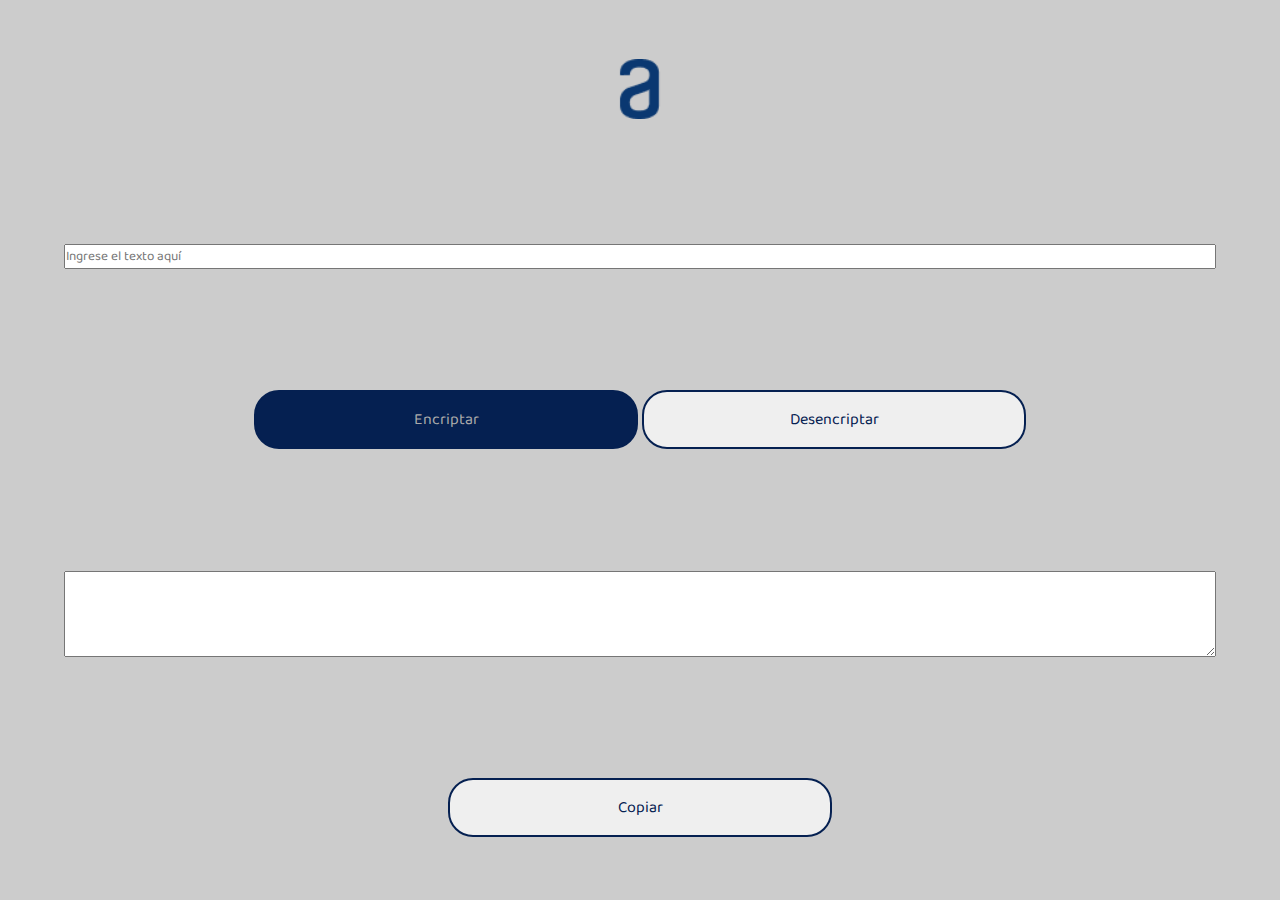
==== index.html @ 77d9aefb "agregando estilos" ====
<!DOCTYPE html>
<html lang="es">
<head>
    <meta charset="UTF-8">
    <meta http-equiv="X-UA-Compatible" content="IE=edge" />
    <meta name="viewport" content="width=device-width, initial-scale=1.0">
    <link rel="icon" type="image/x-icon" href="/images/favicon.ico" />
    <link rel="stylesheet" type="text/css" href="styles.css" />
    <!-- Fonts -->
    <link rel="preconnect" href="https://fonts.googleapis.com">
    <link rel="preconnect" href="https://fonts.gstatic.com" crossorigin>
    <link href="https://fonts.googleapis.com/css2?family=Baloo+2:wght@400;500;600;700;800&family=Mukta:wght@800&display=swap" rel="stylesheet">
    <!-- For Google -->
    <meta name="description" content="Encripta cualquier texto y lo desencripta" />
    <meta name="keywords" content="encriptador, encriptador de texto, challenge del encriptador, challenge encriptador de texto, challenge de alura, challenge de one, one grupo 6, alura latam, alura, one, oracle, oracle next education" />

    <meta name="author" content="Geraldine Acevedo" />
    <meta name="copyright" content="" />
    <meta name="application-name" content="" />

    <!-- For Facebook -->
    <meta property="og:title" content="Encriptador de Texto | Challenge de ONE G6 y Alura Latam" />
    <meta property="og:type" content="article" />
    <meta property="og:image" content="" />
    <meta property="og:url" content="" />
    <meta property="og:description" content="Encripta cualquier texto y lo desencripta" />

    <!-- For Twitter -->
    <meta name="twitter:card" content="summary" />
    <meta name="twitter:title" content="Encriptador de Texto | Challenge de ONE G6 y Alura Latam" />
    <meta name="twitter:description" content="Encripta cualquier texto y lo desencripta" />
    <meta name="twitter:image" content="" />
    <title>Encriptador de Texto | Challenge de ONE G6 y Alura Latam</title>
</head>
<body>
    <!-- navbar -->
    <nav>
        <a href="#">
            <img src="./assets/Logo-1.png" alt="Logo de Alura" width="auto" height="60">
        </a>
    </nav>

    <!-- Título de su sitio web -->

    <!-- Campo para el texto que va a ser encriptado/desencriptado -->
    <input type="text" id="input" placeholder="Ingrese el texto aquí">

    <!-- Un botón para encriptar -->
    <button type="button" id="encriptar">Encriptar</button>
    
    <!-- Un botón para desencriptar -->
    <button type="button" id="desencriptar">Desencriptar</button>

    <!-- Área para mostrar el texto encriptado/desencriptado. -->
    <textarea id="textarea" rows="4" cols="50"></textarea>

    <!-- Un botón para desencriptar -->
    <button type="button" id="copiar">Copiar</button>

    
    <script src="script.js"></script>
</body>
</html>
---- styles.css ----
* {
    margin: 0;
    padding: 0;
    box-sizing: border-box;
    font-family: 'Baloo 2';
}

body {
    display: flex;
    align-items: center;
    justify-content: center;
    min-height: 100vh;
    background: #ccc;
    flex-wrap: wrap ;
}

nav{
    display: flex;
    align-items: flex-start;
}

input, textarea{
    width:90%;
}

button{
    border: 2px solid #052051;
    color: #aaa;
    font-size: 1rem;
   width: 30%;
    padding: 15px 32px;
    border-top-left-radius:25px;
    border-top-right-radius:25px;
    border-bottom-left-radius:25px;
    border-bottom-right-radius:25px;
    text-align: center;
    text-decoration: none;
    display: inline-block;
    margin: 4px 2px;
    cursor: pointer;
}

#desencriptar, #copiar{
    border: 2px solid #052051;
    color: #052051;
}

#encriptar {
    background-color: #052051;
}

@media only screen and (max-width: 480px) {
    
    input, textarea{
        width:90%;
        font-size: 0.8rem;
    }

    button{
        width:50%;
        padding: 10px 16px; 
        font-size: 0.8rem;
    }
}
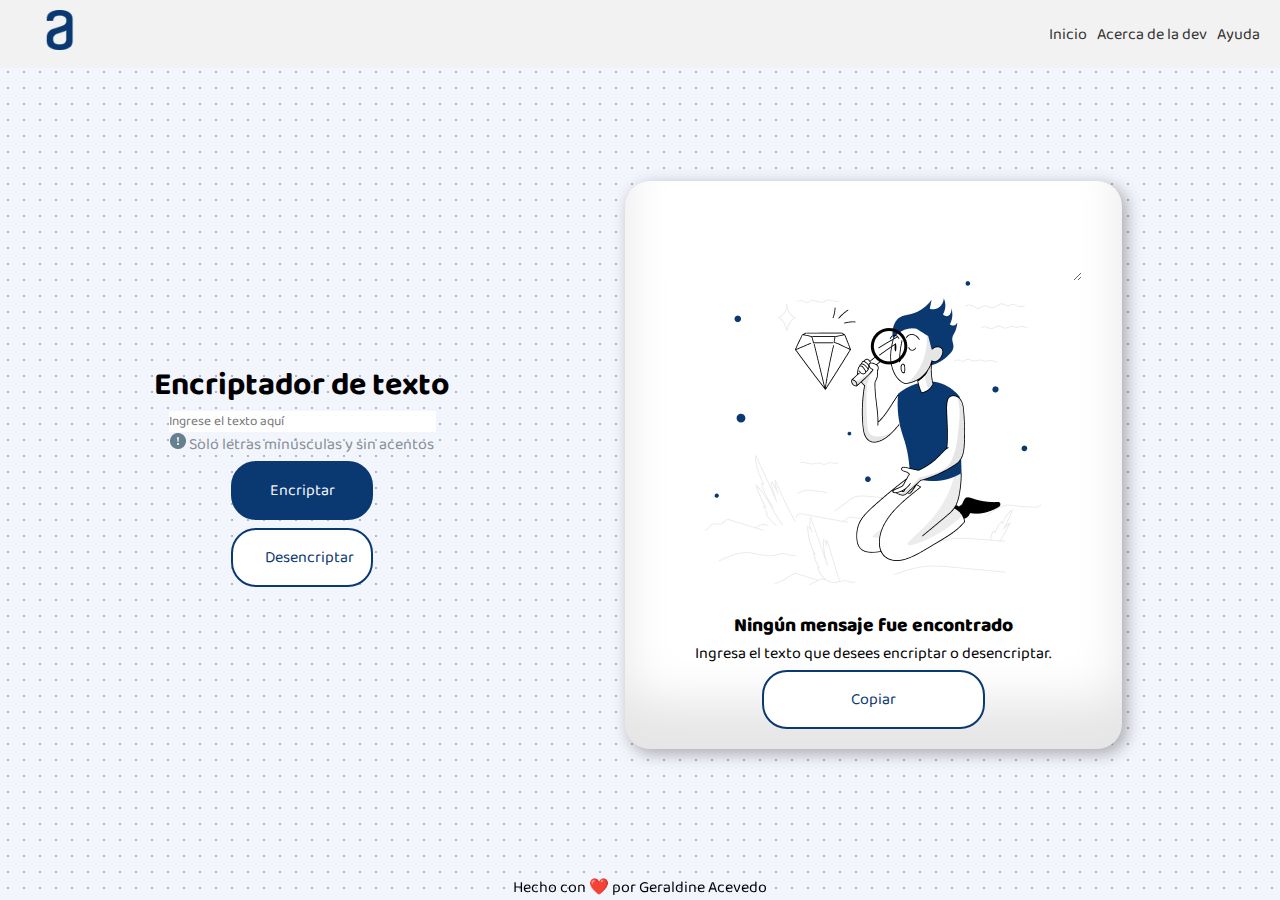
==== commit 7638a246: "Nuevos estilos" ====
--- a/index.html
+++ b/index.html
@@ -1,63 +1,125 @@
 <!DOCTYPE html>
 <html lang="es">
-<head>
-    <meta charset="UTF-8">
+  <head>
+    <meta charset="UTF-8" />
     <meta http-equiv="X-UA-Compatible" content="IE=edge" />
-    <meta name="viewport" content="width=device-width, initial-scale=1.0">
+    <meta name="viewport" content="width=device-width, initial-scale=1.0" />
     <link rel="icon" type="image/x-icon" href="/images/favicon.ico" />
     <link rel="stylesheet" type="text/css" href="styles.css" />
     <!-- Fonts -->
-    <link rel="preconnect" href="https://fonts.googleapis.com">
-    <link rel="preconnect" href="https://fonts.gstatic.com" crossorigin>
-    <link href="https://fonts.googleapis.com/css2?family=Baloo+2:wght@400;500;600;700;800&family=Mukta:wght@800&display=swap" rel="stylesheet">
+    <link rel="preconnect" href="https://fonts.googleapis.com" />
+    <link rel="preconnect" href="https://fonts.gstatic.com" crossorigin />
+    <link
+      href="https://fonts.googleapis.com/css2?family=Baloo+2:wght@400;500;600;700;800&family=Mukta:wght@800&display=swap"
+      rel="stylesheet"
+    />
     <!-- For Google -->
-    <meta name="description" content="Encripta cualquier texto y lo desencripta" />
-    <meta name="keywords" content="encriptador, encriptador de texto, challenge del encriptador, challenge encriptador de texto, challenge de alura, challenge de one, one grupo 6, alura latam, alura, one, oracle, oracle next education" />
+    <meta
+      name="description"
+      content="Encripta cualquier texto y lo desencripta"
+    />
+    <meta
+      name="keywords"
+      content="encriptador, encriptador de texto, challenge del encriptador, challenge encriptador de texto, challenge de alura, challenge de one, one grupo 6, alura latam, alura, one, oracle, oracle next education"
+    />
 
     <meta name="author" content="Geraldine Acevedo" />
     <meta name="copyright" content="" />
     <meta name="application-name" content="" />
 
     <!-- For Facebook -->
-    <meta property="og:title" content="Encriptador de Texto | Challenge de ONE G6 y Alura Latam" />
+    <meta
+      property="og:title"
+      content="Encriptador de Texto | Challenge de ONE G6 y Alura Latam"
+    />
     <meta property="og:type" content="article" />
     <meta property="og:image" content="" />
     <meta property="og:url" content="" />
-    <meta property="og:description" content="Encripta cualquier texto y lo desencripta" />
+    <meta
+      property="og:description"
+      content="Encripta cualquier texto y lo desencripta"
+    />
 
     <!-- For Twitter -->
     <meta name="twitter:card" content="summary" />
-    <meta name="twitter:title" content="Encriptador de Texto | Challenge de ONE G6 y Alura Latam" />
-    <meta name="twitter:description" content="Encripta cualquier texto y lo desencripta" />
+    <meta
+      name="twitter:title"
+      content="Encriptador de Texto | Challenge de ONE G6 y Alura Latam"
+    />
+    <meta
+      name="twitter:description"
+      content="Encripta cualquier texto y lo desencripta"
+    />
     <meta name="twitter:image" content="" />
     <title>Encriptador de Texto | Challenge de ONE G6 y Alura Latam</title>
-</head>
-<body>
+  </head>
+  <body>
+    <div class="fondo"></div>
+
     <!-- navbar -->
-    <nav>
-        <a href="#">
-            <img src="./assets/Logo-1.png" alt="Logo de Alura" width="auto" height="60">
-        </a>
-    </nav>
+    
+    <nav class="navbar">
+        <div class="logo">
+          <a href="https://www.aluracursos.com/">
+            <img src="./assets/Logo-1.png" alt="Logo de Alura" width="auto"
+          height="60">
+          </a>
+        </div>
+        <ul class="nav-links">
+          <li><a href="index.html">Inicio</a></li>
+          <li><a href="https://app.aluracursos.com/user/geraldineacevedo29/">Acerca de la dev</a></li>
+          <li><a href="help.html">Ayuda</a></li>
+        </ul>
+      </nav>
+      
 
-    <!-- Título de su sitio web -->
+    <div class="box__1">
+      <!-- Título de su sitio web -->
+      <h1>Encriptador de texto</h1>
+      <!-- Campo para el texto que va a ser encriptado/desencriptado -->
+      <input type="text" id="input" placeholder="Ingrese el texto aquí" />
 
-    <!-- Campo para el texto que va a ser encriptado/desencriptado -->
-    <input type="text" id="input" placeholder="Ingrese el texto aquí">
+      <!-- Nota con icono de exclamacion -->
+      <p id="mensajeAdvertencia">
+        <img src="./assets/bi_exclamation-circle-fill-1.png" />
+        Solo letras minúsculas y sin acentos
+      </p>
+      <!-- Un botón para encriptar -->
+      <button
+        type="button"
+        id="encriptar"
+        onclick="document.getElementById('textarea').innerHTML = Date()"
+      >
+        Encriptar
+      </button>
 
-    <!-- Un botón para encriptar -->
-    <button type="button" id="encriptar">Encriptar</button>
-    
-    <!-- Un botón para desencriptar -->
-    <button type="button" id="desencriptar">Desencriptar</button>
+      <!-- Un botón para desencriptar -->
+      <button type="button" id="desencriptar" disabled>Desencriptar</button>
+    </div>
 
-    <!-- Área para mostrar el texto encriptado/desencriptado. -->
-    <textarea id="textarea" rows="4" cols="50"></textarea>
+    <div class="box__2">
+      <!-- Área para mostrar el texto encriptado/desencriptado. -->
+      <textarea id="textarea" rows="4" cols="50"></textarea>
+      <!-- Imagen -->
+      <img src="./assets/Muñeco.png">
+      <br />
+      <!--Mensaje cuando el usuario no escribio el texto-->
+      <h3 class="tituloMensajeNoEncontrado">
+        <b>Ningún mensaje fue encontrado</b>
+      </h3>
 
-    <!-- Un botón para desencriptar -->
-    <button type="button" id="copiar">Copiar</button>
+      <span class="parrafoIngresaTexto"
+        >Ingresa el texto que desees encriptar o desencriptar.
+      </span>
+      <!-- Un botón para copiar -->
+      <button type="button" id="copiar">Copiar</button>
+    </div>
 
-    
+    <!-- footer -->
+    <footer>
+        <span>Hecho con ❤️ por Geraldine Acevedo</span>
+    </footer>
+
     <script src="script.js"></script>
-</body>
-</html>+  </body>
+</html>
--- a/styles.css
+++ b/styles.css
@@ -5,29 +5,114 @@
     font-family: 'Baloo 2';
 }
 
+.fondo {
+  position: absolute;
+  top: 0;
+  right: 0;
+  bottom: 0;
+  left: 0;
+  z-index: -10;
+  height: 100%;
+  width: 100%;
+  background-image: radial-gradient(circle at center, #aab2d5 1px, transparent 1px);
+  background-size: 16px 16px;
+}
+
+
 body {
     display: flex;
     align-items: center;
-    justify-content: center;
+    justify-content: space-evenly;
     min-height: 100vh;
-    background: #ccc;
+    background: #f3f5fc;
     flex-wrap: wrap ;
 }
 
-nav{
+.box__1, .box__2{
+    
     display: flex;
-    align-items: flex-start;
+    align-items: center;
+    justify-content: center;
+    flex-direction:column;
+    padding: 1rem;
+}
+
+
+.box__2{
+    margin: 50px 20px 20px;
+    background-color: white;
+    border-top-left-radius:25px;
+    border-top-right-radius:25px;
+    border-bottom-left-radius:25px;
+    border-bottom-right-radius:25px;
+    box-shadow:
+        inset 0 -3em 3em rgba(0, 0, 0, 0.1),
+        0 0 0 2px transparent,
+        0.3em 0.3em 1em rgba(0, 0, 0, 0.3);
+}
+
+.navbar {
+  display: flex;
+  justify-content: space-between;
+  align-items: center;
+  background-color: #f2f2f2;
+  padding: 10px;
+  position: fixed; /* Agrega esta línea */
+  top: 0; /* Agrega esta línea */
+  width: 100%;
+}
+
+.logo img {
+  height: 40px;
+}
+
+.nav-links {
+  list-style: none;
+  display: flex;
+}
+
+.nav-links li {
+  margin-right: 10px;
+}
+
+.nav-links li a {
+  text-decoration: none;
+  color: #333;
+}
+
+nav a {
+  float: left;
+  text-decoration: none;
+}
+
+h1{
+    margin-top: 50px;
 }
 
 input, textarea{
     width:90%;
+    border: none;
+}
+
+
+#mensajeAdvertencia{
+    color:#868e96;
+}
+
+.tituloMensajeNoEncontrado{
+    font-size:1.2rem;
+}
+
+.parrafoIngresaTexto{
+    color:#000;
+    text-align:center;
 }
 
 button{
-    border: 2px solid #052051;
-    color: #aaa;
+    border: 2px solid #0a3871 ;
+    color: #f3f5fc;
     font-size: 1rem;
-   width: 30%;
+    width: 48%;
     padding: 15px 32px;
     border-top-left-radius:25px;
     border-top-right-radius:25px;
@@ -40,16 +125,50 @@
     cursor: pointer;
 }
 
+
+
 #desencriptar, #copiar{
+    border: 2px solid #0a3871;
+    background-color:white;
+    color: #0a3871;
+}
+#desencriptar:hover, #copiar:hover{
     border: 2px solid #052051;
+    background-color:#ced4da;
     color: #052051;
 }
 
 #encriptar {
-    background-color: #052051;
+    background-color: #0a3871;
+}
+
+#encriptar:hover{
+    border: 2px solid #052051;
+    background-color:#052051;
+}
+
+footer{
+    position: fixed;
+    text-align: center;
+    bottom:0;
+    width: 100%;
+}
+
+@media only screen and (max-width: 768px){
+    footer{
+        position: static; /* Cambia la posición a estática */
+    }
 }
 
 @media only screen and (max-width: 480px) {
+
+    .box__1, .box__2{
+    
+        display: flex;
+        align-items: center;
+        justify-content: center;
+        flex-direction:column;
+    } 
     
     input, textarea{
         width:90%;
@@ -61,4 +180,8 @@
         padding: 10px 16px; 
         font-size: 0.8rem;
     }
+
+    footer{
+        position: static; /* Cambia la posición a estática */
+    }
 }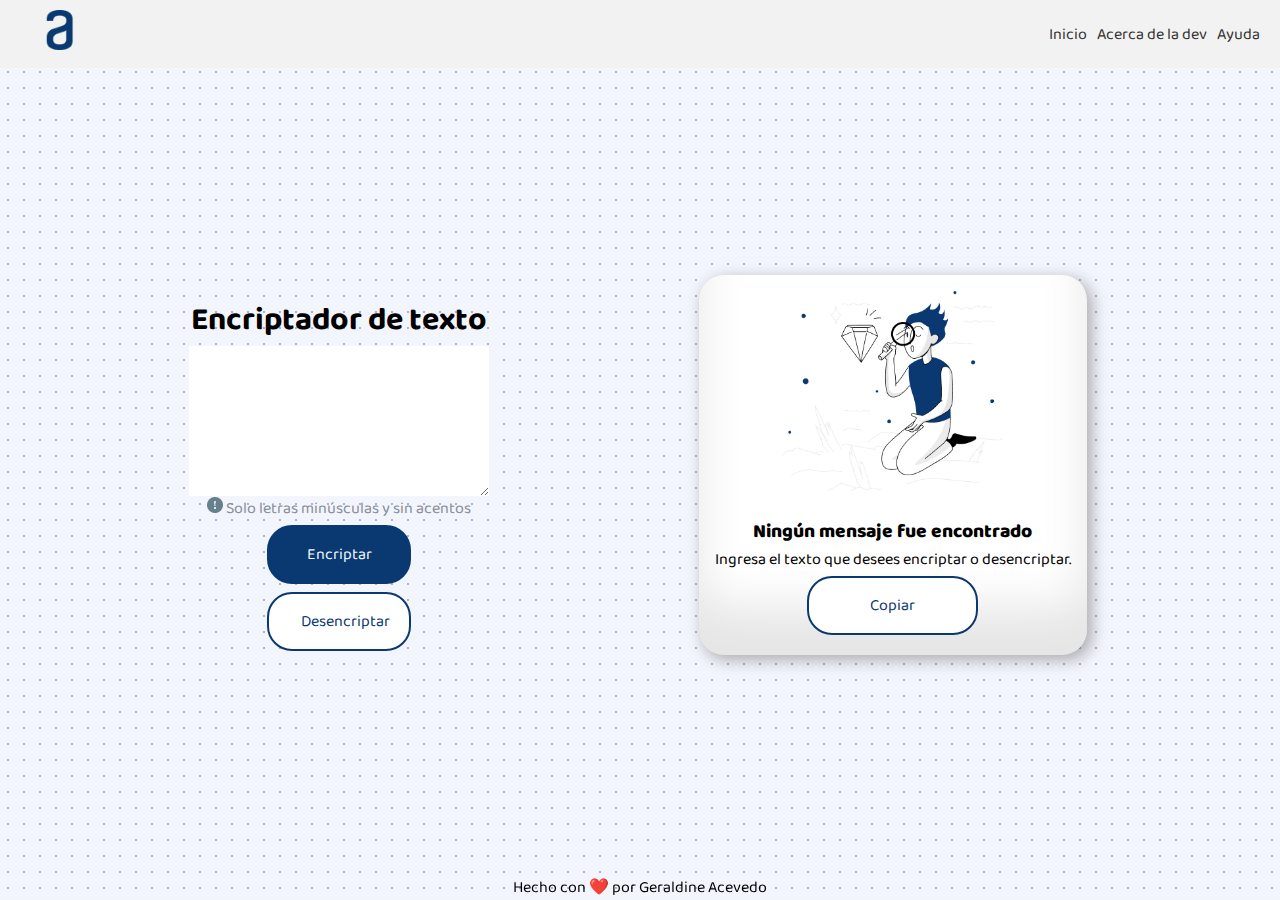
==== commit 2b57fd82: "arreglando el textarea" ====
--- a/index.html
+++ b/index.html
@@ -77,8 +77,8 @@
       <!-- Título de su sitio web -->
       <h1>Encriptador de texto</h1>
       <!-- Campo para el texto que va a ser encriptado/desencriptado -->
-      <input type="text" id="input" placeholder="Ingrese el texto aquí" />
-
+      <textarea id="textarea" placeholder="Ingrese el texto aquí" >
+      </textarea>
       <!-- Nota con icono de exclamacion -->
       <p id="mensajeAdvertencia">
         <img src="./assets/bi_exclamation-circle-fill-1.png" />
@@ -99,9 +99,9 @@
 
     <div class="box__2">
       <!-- Área para mostrar el texto encriptado/desencriptado. -->
-      <textarea id="textarea" rows="4" cols="50"></textarea>
+      <!-- <textarea id="textarea" rows="4" cols="50"></textarea> -->
       <!-- Imagen -->
-      <img src="./assets/Muñeco.png">
+      <img src="./assets/Muñeco.png" alt="Persona de rodillas mirando un diamante con una lupa" width="auto" height="200px">
       <br />
       <!--Mensaje cuando el usuario no escribio el texto-->
       <h3 class="tituloMensajeNoEncontrado">
--- a/styles.css
+++ b/styles.css
@@ -90,10 +90,17 @@
 }
 
 input, textarea{
-    width:90%;
     border: none;
 }
+textarea{
+    width: 300px; 
+    height: 150px;
+    color: #0a3871; 
+}
 
+textarea::placeholder{
+    color:#0a3871;
+}
 
 #mensajeAdvertencia{
     color:#868e96;
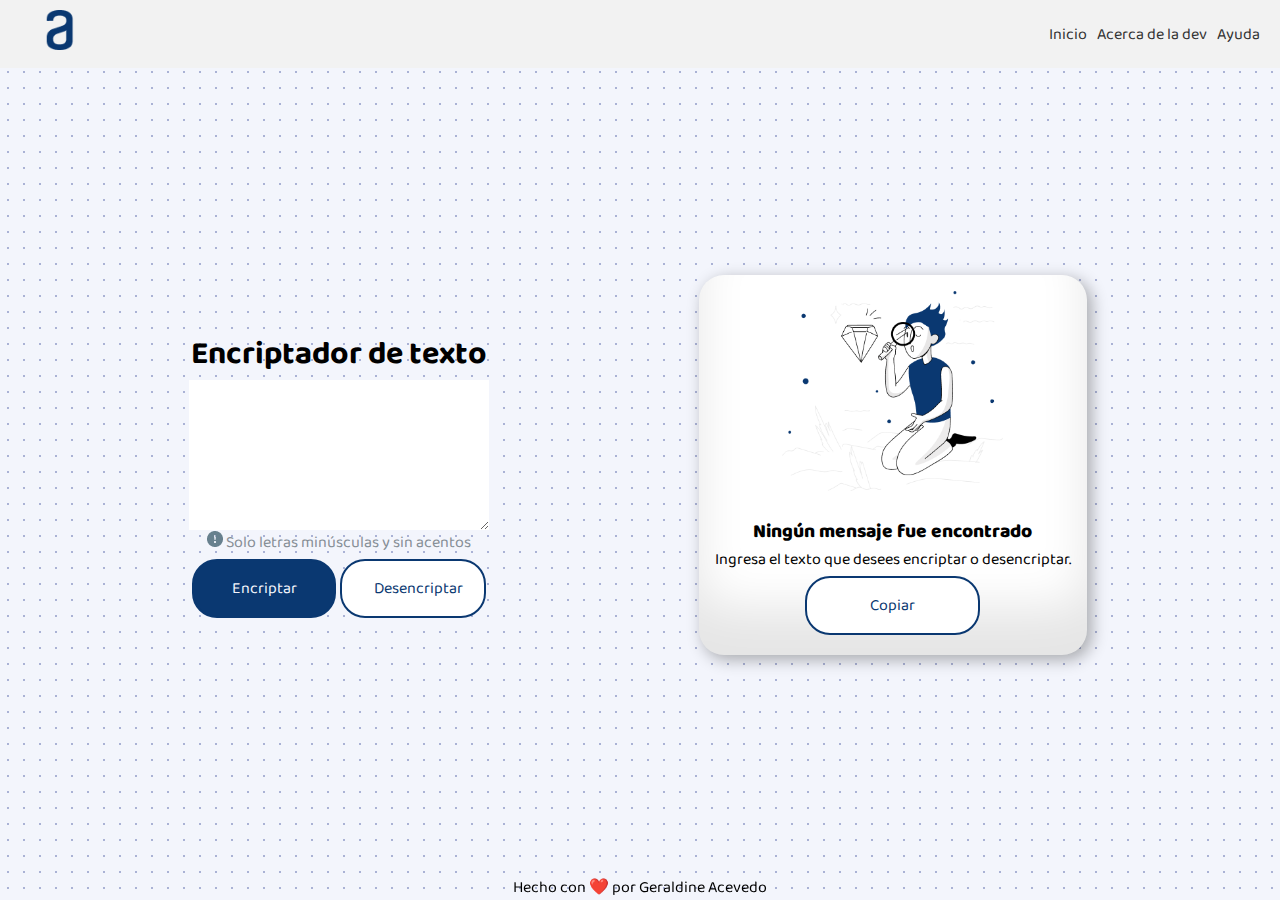
==== commit ed77d57f: "probando" ====
--- a/index.html
+++ b/index.html
@@ -57,51 +57,75 @@
     <div class="fondo"></div>
 
     <!-- navbar -->
-    
+
     <nav class="navbar">
-        <div class="logo">
-          <a href="https://www.aluracursos.com/">
-            <img src="./assets/Logo-1.png" alt="Logo de Alura" width="auto"
-          height="60">
-          </a>
-        </div>
-        <ul class="nav-links">
-          <li><a href="index.html">Inicio</a></li>
-          <li><a href="https://app.aluracursos.com/user/geraldineacevedo29/">Acerca de la dev</a></li>
-          <li><a href="help.html">Ayuda</a></li>
-        </ul>
-      </nav>
-      
+      <div class="logo">
+        <a href="https://www.aluracursos.com/">
+          <img
+            src="./assets/Logo-1.png"
+            alt="Logo de Alura"
+            width="auto"
+            height="60"
+          />
+        </a>
+      </div>
+      <ul class="nav-links">
+        <li><a href="index.html">Inicio</a></li>
+        <li>
+          <a href="https://app.aluracursos.com/user/geraldineacevedo29/"
+            >Acerca de la dev</a
+          >
+        </li>
+        <li><a href="help.html">Ayuda</a></li>
+      </ul>
+    </nav>
 
     <div class="box__1">
       <!-- Título de su sitio web -->
       <h1>Encriptador de texto</h1>
       <!-- Campo para el texto que va a ser encriptado/desencriptado -->
-      <textarea id="textarea" placeholder="Ingrese el texto aquí" >
+      
+      <!-- :) Esta solución es del grupo de compañeros argentinos de ONE G6 
+        onkeypress="return ( event.charCode >= 32 && event.charCode <= 47 ||
+        event.charCode >= 97 && event.charCode <= 122)" -->
+      <textarea
+        id="textarea"
+        placeholder="Ingrese el texto aquí"
+        onkeypress="return ( event.charCode >= 32 && event.charCode <= 47 ||
+        event.charCode >= 97 && event.charCode <= 122)"
+      >
       </textarea>
       <!-- Nota con icono de exclamacion -->
       <p id="mensajeAdvertencia">
         <img src="./assets/bi_exclamation-circle-fill-1.png" />
         Solo letras minúsculas y sin acentos
       </p>
-      <!-- Un botón para encriptar -->
-      <button
-        type="button"
-        id="encriptar"
-        onclick="document.getElementById('textarea').innerHTML = Date()"
-      >
-        Encriptar
-      </button>
+      <!-- contenedor de los botones -->
+      <div class="contenedor-botones">
+        <!-- Un botón para encriptar -->
+        <button
+          type="button"
+          id="encriptar"
+          onclick="document.getElementById('textarea').innerHTML = Date()"
+        >
+          Encriptar
+        </button>
 
-      <!-- Un botón para desencriptar -->
-      <button type="button" id="desencriptar" disabled>Desencriptar</button>
+        <!-- Un botón para desencriptar -->
+        <button type="button" id="desencriptar" disabled>Desencriptar</button>
+      </div>
     </div>
 
     <div class="box__2">
       <!-- Área para mostrar el texto encriptado/desencriptado. -->
       <!-- <textarea id="textarea" rows="4" cols="50"></textarea> -->
       <!-- Imagen -->
-      <img src="./assets/Muñeco.png" alt="Persona de rodillas mirando un diamante con una lupa" width="auto" height="200px">
+      <img
+        src="./assets/Muñeco.png"
+        alt="Persona de rodillas mirando un diamante con una lupa"
+        width="auto"
+        height="200px"
+      />
       <br />
       <!--Mensaje cuando el usuario no escribio el texto-->
       <h3 class="tituloMensajeNoEncontrado">
@@ -117,7 +141,7 @@
 
     <!-- footer -->
     <footer>
-        <span>Hecho con ❤️ por Geraldine Acevedo</span>
+      <span>Hecho con ❤️ por Geraldine Acevedo</span>
     </footer>
 
     <script src="script.js"></script>
--- a/styles.css
+++ b/styles.css
@@ -119,7 +119,7 @@
     border: 2px solid #0a3871 ;
     color: #f3f5fc;
     font-size: 1rem;
-    width: 48%;
+    width: 49%;
     padding: 15px 32px;
     border-top-left-radius:25px;
     border-top-right-radius:25px;
@@ -132,7 +132,10 @@
     cursor: pointer;
 }
 
-
+.contenedor-botones {
+    display: flex;
+    justify-content: space-around;
+}
 
 #desencriptar, #copiar{
     border: 2px solid #0a3871;
@@ -177,7 +180,7 @@
         flex-direction:column;
     } 
     
-    input, textarea{
+    textarea{
         width:90%;
         font-size: 0.8rem;
     }
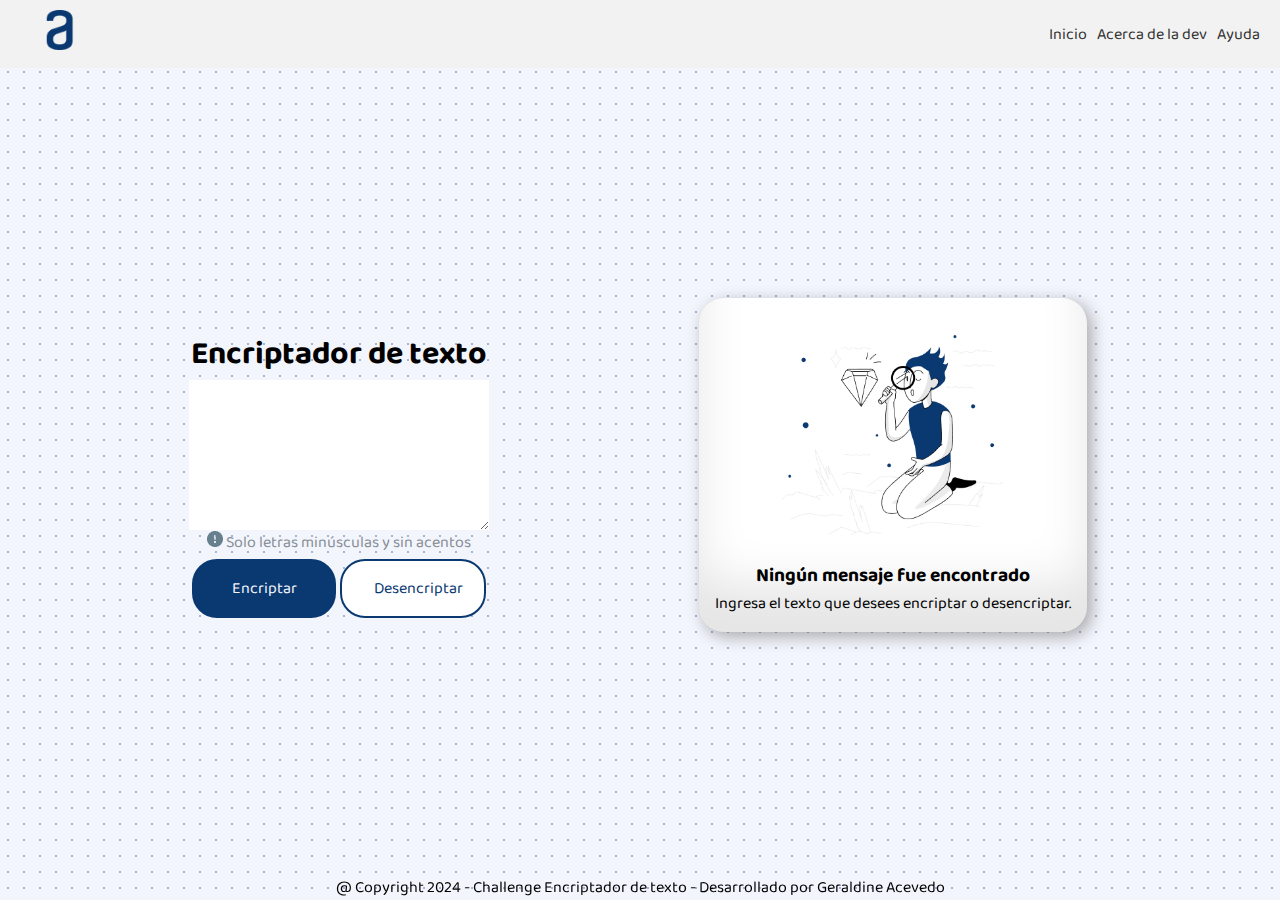
==== commit 296f0b4b: "trabajando con javascript" ====
--- a/index.html
+++ b/index.html
@@ -106,7 +106,7 @@
         <button
           type="button"
           id="encriptar"
-          onclick="document.getElementById('textarea').innerHTML = Date()"
+          onclick="encriptar();"
         >
           Encriptar
         </button>
@@ -119,21 +119,23 @@
     <div class="box__2">
       <!-- Área para mostrar el texto encriptado/desencriptado. -->
       <!-- <textarea id="textarea" rows="4" cols="50"></textarea> -->
+      <input type="text" id="inputTexto">
       <!-- Imagen -->
       <img
         src="./assets/Muñeco.png"
         alt="Persona de rodillas mirando un diamante con una lupa"
         width="auto"
-        height="200px"
+        height="200px" 
+        id="imagen"
       />
       <br />
       <!--Mensaje cuando el usuario no escribio el texto-->
       <h3 class="tituloMensajeNoEncontrado">
-        <b>Ningún mensaje fue encontrado</b>
+        <!-- <b>Ningún mensaje fue encontrado</b> -->
       </h3>
 
       <span class="parrafoIngresaTexto"
-        >Ingresa el texto que desees encriptar o desencriptar.
+        ><!-- Ingresa el texto que desees encriptar o desencriptar. -->
       </span>
       <!-- Un botón para copiar -->
       <button type="button" id="copiar">Copiar</button>
@@ -141,7 +143,7 @@
 
     <!-- footer -->
     <footer>
-      <span>Hecho con ❤️ por Geraldine Acevedo</span>
+      <span>@ Copyright 2024 - Challenge Encriptador de texto - Desarrollado por Geraldine Acevedo</span>
     </footer>
 
     <script src="script.js"></script>
--- a/styles.css
+++ b/styles.css
@@ -156,7 +156,9 @@
     border: 2px solid #052051;
     background-color:#052051;
 }
-
+#copiar{
+    display: none;
+}
 footer{
     position: fixed;
     text-align: center;
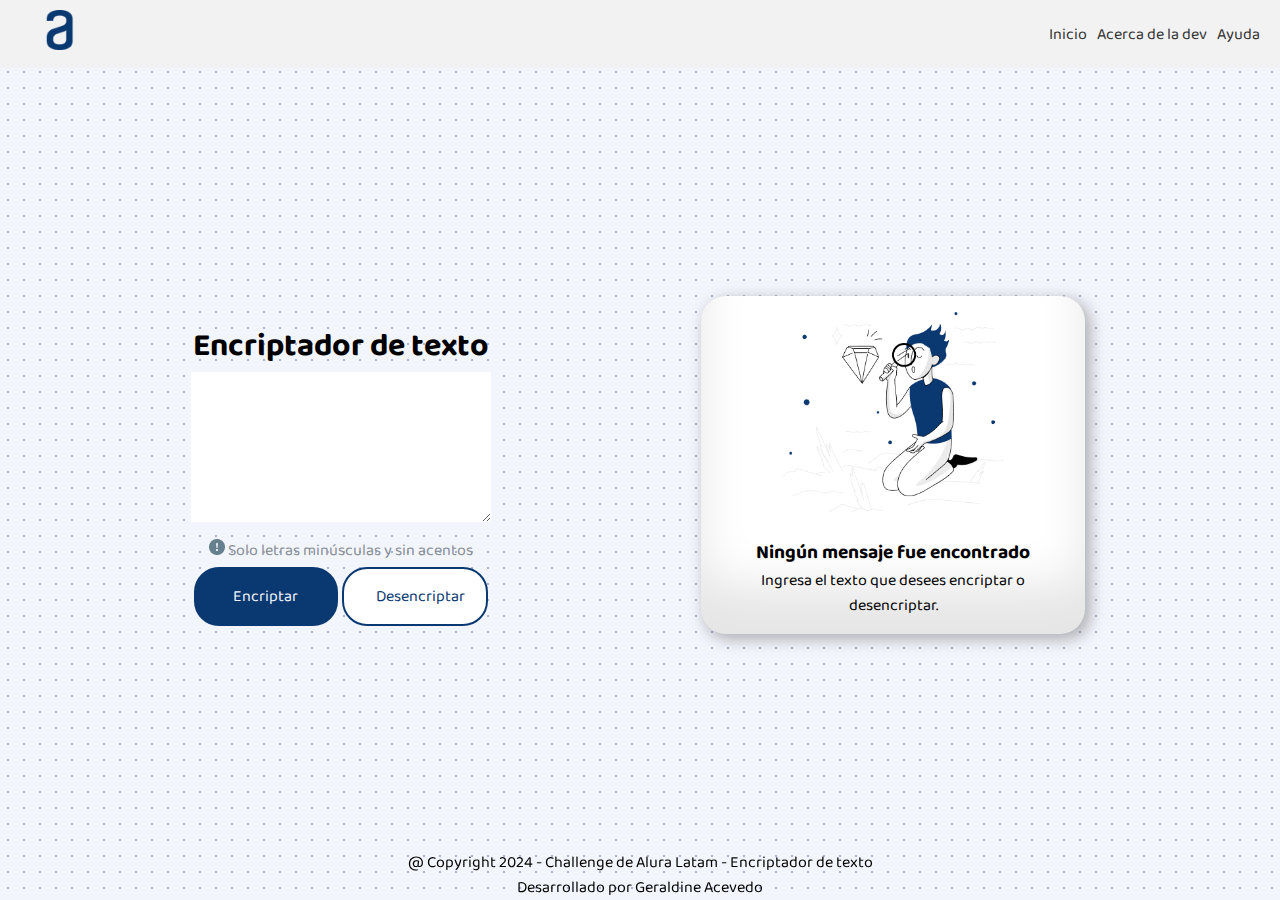
==== commit 9732b65b: "agrego la logica para encriptar mensaje y para copiar el resultado" ====
--- a/index.html
+++ b/index.html
@@ -4,7 +4,7 @@
     <meta charset="UTF-8" />
     <meta http-equiv="X-UA-Compatible" content="IE=edge" />
     <meta name="viewport" content="width=device-width, initial-scale=1.0" />
-    <link rel="icon" type="image/x-icon" href="/images/favicon.ico" />
+    <link rel="icon" type="image/x-icon" href="./assets/favicon.ico" />
     <link rel="stylesheet" type="text/css" href="styles.css" />
     <!-- Fonts -->
     <link rel="preconnect" href="https://fonts.googleapis.com" />
@@ -96,7 +96,7 @@
       >
       </textarea>
       <!-- Nota con icono de exclamacion -->
-      <p id="mensajeAdvertencia">
+      <p id="mensajeAdvertencia" style="margin-top: 1rem;">
         <img src="./assets/bi_exclamation-circle-fill-1.png" />
         Solo letras minúsculas y sin acentos
       </p>
@@ -119,7 +119,7 @@
     <div class="box__2">
       <!-- Área para mostrar el texto encriptado/desencriptado. -->
       <!-- <textarea id="textarea" rows="4" cols="50"></textarea> -->
-      <input type="text" id="inputTexto">
+      <p id="resultado"></p>
       <!-- Imagen -->
       <img
         src="./assets/Muñeco.png"
@@ -143,7 +143,7 @@
 
     <!-- footer -->
     <footer>
-      <span>@ Copyright 2024 - Challenge Encriptador de texto - Desarrollado por Geraldine Acevedo</span>
+      <span>@ Copyright 2024 - Challenge de Alura Latam - Encriptador de texto <br> Desarrollado por Geraldine Acevedo</span>
     </footer>
 
     <script src="script.js"></script>
--- a/styles.css
+++ b/styles.css
@@ -40,6 +40,9 @@
 
 .box__2{
     margin: 50px 20px 20px;
+    padding-top: 1rem;
+    max-width: 30%;
+    min-width: 30%;
     background-color: white;
     border-top-left-radius:25px;
     border-top-right-radius:25px;
@@ -167,6 +170,10 @@
 }
 
 @media only screen and (max-width: 768px){
+   .box__2{ 
+        max-width: 75%;
+        min-width: 75%;
+    }
     footer{
         position: static; /* Cambia la posición a estática */
     }
@@ -181,6 +188,15 @@
         justify-content: center;
         flex-direction:column;
     } 
+
+    .contenedor-botones{
+        display: flex;
+        align-items: center;
+        justify-content: center;
+        flex-direction:column;
+        width: 100%;
+        
+    }
     
     textarea{
         width:90%;
